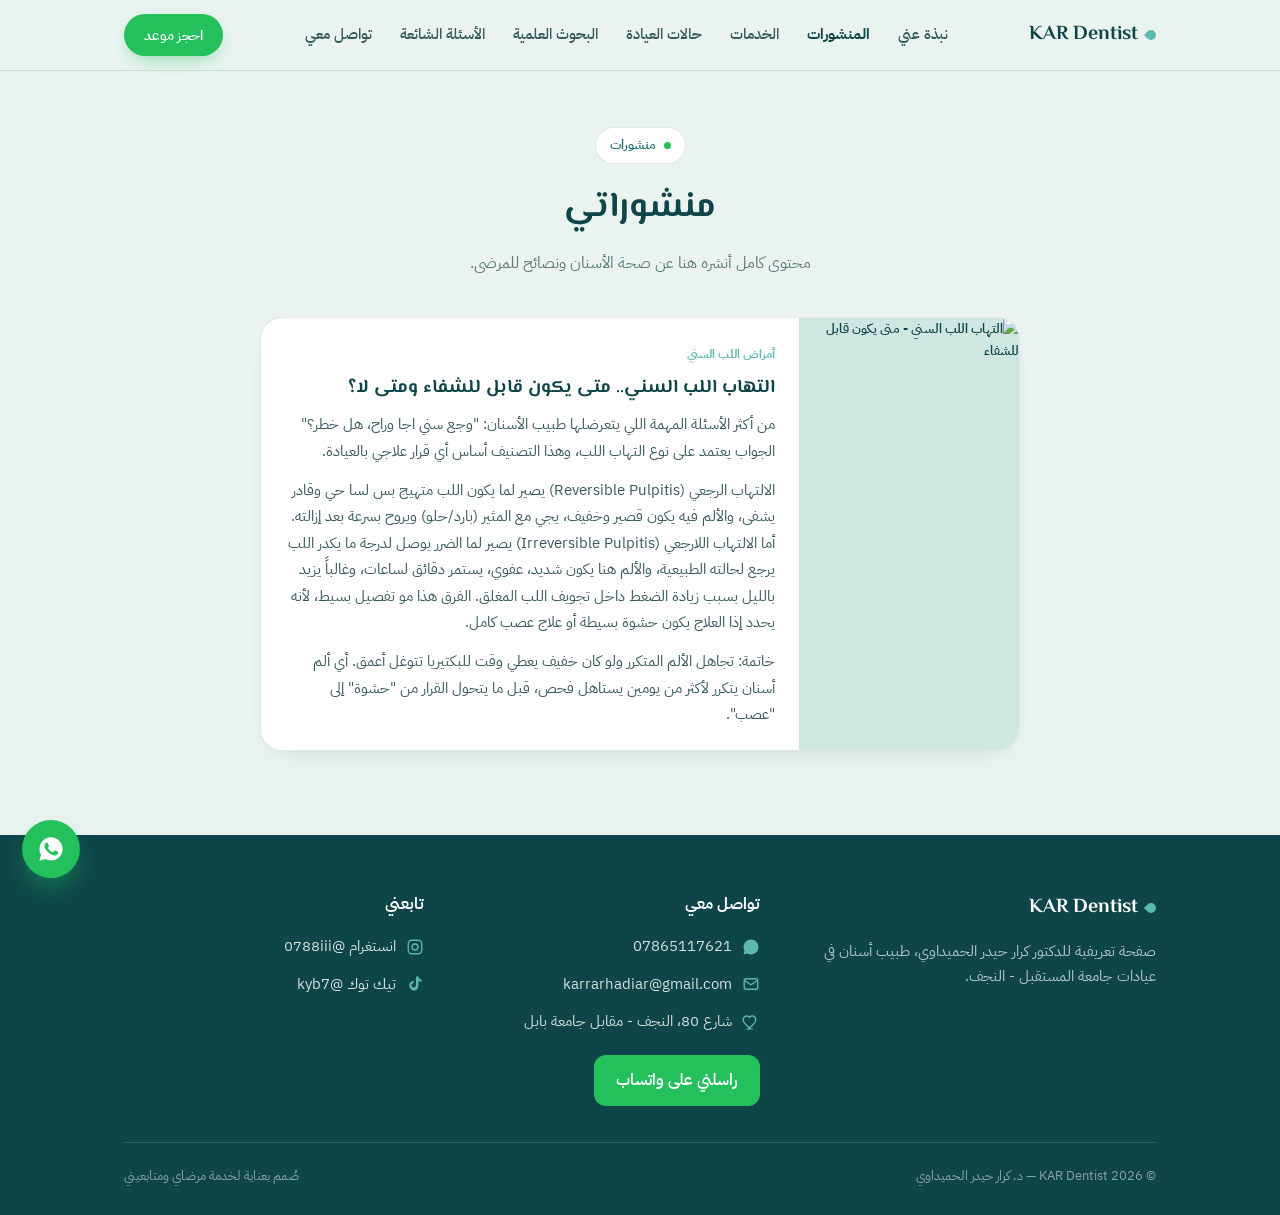
==== posts.html @ bee8a759 "Add files via upload" ====
<!DOCTYPE html>
<html lang="ar" dir="rtl">
<head>
<meta charset="UTF-8">
<meta name="viewport" content="width=device-width, initial-scale=1.0">
<title>المنشورات | KAR Dentist - د. كرار حيدر الحميداوي</title>
<meta name="description" content="منشورات ومقالات توعوية عن صحة الأسنان بقلم د. كرار حيدر الحميداوي.">
<link rel="preconnect" href="https://fonts.googleapis.com">
<link rel="preconnect" href="https://fonts.gstatic.com" crossorigin>
<link href="https://fonts.googleapis.com/css2?family=El+Messiri:wght@500;600;700&family=IBM+Plex+Sans+Arabic:wght@300;400;500;600;700&display=swap" rel="stylesheet">
<link rel="stylesheet" href="styles.css">
</head>
<body>

<header>
  <nav>
    <a href="index.html" class="wordmark"><span class="tooth-dot"></span> KAR Dentist</a>
    <div class="nav-links">
      <a href="index.html#about">نبذة عني</a>
      <a href="posts.html" style="color:var(--teal-deep); font-weight:700;">المنشورات</a>
      <a href="index.html#services">الخدمات</a>
      <a href="index.html#cases">حالات العيادة</a>
      <a href="index.html#research">البحوث العلمية</a>
      <a href="index.html#faq">الأسئلة الشائعة</a>
      <a href="index.html#contact">تواصل معي</a>
    </div>
    <a class="nav-cta" href="https://wa.me/9647865117621?text=%D8%A7%D9%84%D8%B3%D9%84%D8%A7%D9%85%20%D8%B9%D9%84%D9%8A%D9%83%D9%85%20%D8%AF%D9%83%D8%AA%D9%88%D8%B1%20%D9%83%D8%B1%D8%A7%D8%B1%D8%8C%20%D8%A3%D8%B1%D9%8A%D8%AF%20%D8%AD%D8%AC%D8%B2%20%D9%85%D9%88%D8%B9%D8%AF." target="_blank" rel="noopener">
      احجز موعد
    </a>
  </nav>
</header>

<section class="posts" id="posts" style="padding-top:56px;">
  <div class="container">
    <div class="section-head">
      <div class="eyebrow"><span class="dot"></span> منشورات</div>
      <h2>منشوراتي</h2>
      <p>محتوى كامل أنشره هنا عن صحة الأسنان ونصائح للمرضى.</p>
    </div>
    <div class="post-list">

      <!-- انسخ هذا الكارد لكل منشور جديد وبدل الصورة والعنوان والنص، وحطه بالأعلى عشان الأحدث يطلع أول -->
      <article class="post-card">
        <div class="post-thumb">
          <img src="images/post-pulpitis.jpg" alt="التهاب اللب السني - متى يكون قابل للشفاء">
        </div>
        <div class="post-body">
          <span class="post-date">أمراض اللب السني</span>
          <h3>التهاب اللب السني.. متى يكون قابل للشفاء ومتى لا؟</h3>
          <p>من أكثر الأسئلة المهمة اللي يتعرضلها طبيب الأسنان: "وجع سني اجا وراح، هل خطر؟" الجواب يعتمد على نوع التهاب اللب، وهذا التصنيف أساس أي قرار علاجي بالعيادة.</p>
          <p>الالتهاب الرجعي (Reversible Pulpitis) يصير لما يكون اللب متهيج بس لسا حي وقادر يشفى، والألم فيه يكون قصير وخفيف، يجي مع المثير (بارد/حلو) ويروح بسرعة بعد إزالته. أما الالتهاب اللارجعي (Irreversible Pulpitis) يصير لما الضرر يوصل لدرجة ما يكدر اللب يرجع لحالته الطبيعية، والألم هنا يكون شديد، عفوي، يستمر دقائق لساعات، وغالباً يزيد بالليل بسبب زيادة الضغط داخل تجويف اللب المغلق. الفرق هذا مو تفصيل بسيط، لأنه يحدد إذا العلاج يكون حشوة بسيطة أو علاج عصب كامل.</p>
          <p>خاتمة: تجاهل الألم المتكرر ولو كان خفيف يعطي وقت للبكتيريا تتوغل أعمق. أي ألم أسنان يتكرر لأكثر من يومين يستاهل فحص، قبل ما يتحول القرار من "حشوة" إلى "عصب".</p>
        </div>
      </article>

    </div>
  </div>
</section>

<footer id="contact">
  <div class="container">
    <div class="footer-grid">
      <div>
        <a href="index.html" class="wordmark"><span class="tooth-dot"></span> KAR Dentist</a>
        <p style="margin-top:14px;">صفحة تعريفية للدكتور كرار حيدر الحميداوي، طبيب أسنان في عيادات جامعة المستقبل - النجف.</p>
      </div>
      <div>
        <h4>تواصل معي</h4>
        <div class="foot-link">
          <svg width="18" height="18" viewBox="0 0 24 24" fill="currentColor"><path d="M12.04 2c-5.46 0-9.9 4.43-9.9 9.9 0 1.75.46 3.45 1.32 4.95L2 22l5.25-1.38a9.9 9.9 0 0 0 4.79 1.22h.01c5.46 0 9.9-4.43 9.9-9.9 0-2.64-1.03-5.13-2.9-7-1.87-1.87-4.36-2.9-7-2.94Z"/></svg>
          07865117621
        </div>
        <div class="foot-link">
          <svg width="18" height="18" viewBox="0 0 24 24" fill="none" stroke="currentColor" stroke-width="1.8"><rect x="3" y="5" width="18" height="14" rx="2"/><path d="m3 7 9 6 9-6"/></svg>
          karrarhadiar@gmail.com
        </div>
        <div class="foot-link">
          <svg width="18" height="18" viewBox="0 0 24 24" fill="none" stroke="currentColor" stroke-width="1.8"><path d="M12 21s-7-4.35-9.5-9C.6 8.1 2.3 4.5 5.8 4c2-.28 3.4.7 4.2 1.7.8-1 2.2-1.98 4.2-1.7 3.5.5 5.2 4.1 3.3 8-2.5 4.65-9.5 9-9.5 9Z"/></svg>
          شارع 80، النجف - مقابل جامعة بابل
        </div>
        <a class="foot-cta" href="https://wa.me/9647865117621?text=%D8%A7%D9%84%D8%B3%D9%84%D8%A7%D9%85%20%D8%B9%D9%84%D9%8A%D9%83%D9%85%20%D8%AF%D9%83%D8%AA%D9%88%D8%B1%20%D9%83%D8%B1%D8%A7%D8%B1%D8%8C%20%D8%A3%D8%B1%D9%8A%D8%AF%20%D8%AD%D8%AC%D8%B2%20%D9%85%D9%88%D8%B9%D8%AF." target="_blank" rel="noopener">
          راسلني على واتساب
        </a>
      </div>
      <div>
        <h4>تابعني</h4>
        <div class="foot-link">
          <svg width="18" height="18" viewBox="0 0 24 24" fill="none" stroke="currentColor" stroke-width="1.8"><rect x="3" y="3" width="18" height="18" rx="5"/><circle cx="12" cy="12" r="4"/></svg>
          <a href="https://instagram.com/0788iii" target="_blank" rel="noopener">انستغرام @0788iii</a>
        </div>
        <div class="foot-link">
          <svg width="18" height="18" viewBox="0 0 24 24" fill="currentColor"><path d="M16.5 2c.4 2.3 1.9 3.9 4.4 4.1v3c-1.6.1-3-.4-4.4-1.3v6.9c0 3.4-2.7 6.1-6.1 6.1S4.3 17.1 4.3 13.7c0-3.3 2.6-6 5.9-6.1v3.1c-1.6.1-2.9 1.4-2.9 3 0 1.7 1.4 3 3 3s3-1.3 3-3V2h3.2Z"/></svg>
          <a href="https://www.tiktok.com/@kyb7" target="_blank" rel="noopener">تيك توك @kyb7</a>
        </div>
      </div>
    </div>
    <div class="bottom-bar">
      <span>© 2026 KAR Dentist — د. كرار حيدر الحميداوي</span>
      <span>صُمم بعناية لخدمة مرضاي ومتابعيني</span>
    </div>
  </div>
</footer>

<a class="float-wa" href="https://wa.me/9647865117621?text=%D8%A7%D9%84%D8%B3%D9%84%D8%A7%D9%85%20%D8%B9%D9%84%D9%8A%D9%83%D9%85%20%D8%AF%D9%83%D8%AA%D9%88%D8%B1%20%D9%83%D8%B1%D8%A7%D8%B1%D8%8C%20%D8%A3%D8%B1%D9%8A%D8%AF%20%D8%AD%D8%AC%D8%B2%20%D9%85%D9%88%D8%B9%D8%AF." target="_blank" rel="noopener" aria-label="تواصل عبر واتساب">
  <svg width="28" height="28" viewBox="0 0 24 24" fill="#fff"><path d="M12.04 2c-5.46 0-9.9 4.43-9.9 9.9 0 1.75.46 3.45 1.32 4.95L2 22l5.25-1.38a9.9 9.9 0 0 0 4.79 1.22h.01c5.46 0 9.9-4.43 9.9-9.9 0-2.64-1.03-5.13-2.9-7-1.87-1.87-4.36-2.9-7-2.94Zm5.8 14.13c-.24.68-1.4 1.3-1.94 1.38-.5.08-1.12.11-1.8-.11-.42-.13-.96-.31-1.65-.6-2.9-1.25-4.79-4.17-4.94-4.37-.14-.2-1.18-1.57-1.18-3 0-1.42.75-2.12 1.02-2.4.27-.29.58-.36.78-.36h.55c.18 0 .41-.03.64.49.24.56.8 1.94.87 2.08.07.14.11.3.02.49-.09.19-.14.31-.28.47-.14.16-.3.36-.42.48-.14.14-.29.29-.13.57.17.29.75 1.24 1.62 2.01 1.11.99 2.05 1.3 2.34 1.44.29.14.46.12.63-.07.18-.19.75-.87.95-1.17.2-.29.4-.24.66-.14.28.1 1.75.83 2.05.98.3.15.5.22.57.34.08.13.08.72-.16 1.4Z"/></svg>
</a>

</body>
</html>
---- styles.css ----
:root{
    --bg: #EAF3F0;
    --surface: #FFFFFF;
    --ink: #123B3E;
    --ink-soft: #35595C;
    --muted: #5C7B79;
    --teal: #1F6F72;
    --teal-deep: #0E4548;
    --mint: #5FB8AE;
    --mint-pale: #CFE7E1;
    --whatsapp: #23C05C;
    --line: rgba(18,59,62,0.12);
    --shadow: 0 18px 40px -18px rgba(14,69,72,0.35);
  }

  *{margin:0;padding:0;box-sizing:border-box;}

  html{scroll-behavior:smooth;}

  body{
    background:var(--bg);
    color:var(--ink);
    font-family:'IBM Plex Sans Arabic', sans-serif;
    line-height:1.7;
    overflow-x:hidden;
  }

  h1,h2,h3,.wordmark{
    font-family:'El Messiri', 'IBM Plex Sans Arabic', sans-serif;
  }

  a{color:inherit; text-decoration:none;}
  img{display:block; max-width:100%;}
  .container{
    width:100%;
    max-width:1080px;
    margin:0 auto;
    padding:0 24px;
  }

  /* ===== NAV ===== */
  header{
    position:sticky; top:0; z-index:50;
    background:rgba(234,243,240,0.88);
    backdrop-filter:blur(10px);
    border-bottom:1px solid var(--line);
  }
  nav{
    display:flex; align-items:center; justify-content:space-between;
    padding:14px 24px;
    max-width:1080px; margin:0 auto;
  }
  .wordmark{
    font-weight:700; font-size:1.25rem; color:var(--teal-deep);
    display:flex; align-items:center; gap:8px;
  }
  .wordmark .tooth-dot{width:10px;height:10px;border-radius:50% 50% 50% 0;background:var(--mint);transform:rotate(45deg);}
  .nav-links{display:flex; gap:28px; font-size:.95rem; font-weight:500; color:var(--ink-soft);}
  .nav-links a{position:relative; padding:4px 0;}
  .nav-links a::after{content:"";position:absolute;bottom:-2px;right:0;width:0;height:2px;background:var(--mint);transition:width .25s ease;}
  .nav-links a:hover::after{width:100%;}
  .nav-cta{
    background:var(--whatsapp); color:#fff; padding:9px 20px; border-radius:999px;
    font-weight:600; font-size:.9rem; display:flex; align-items:center; gap:6px;
    box-shadow:0 8px 20px -8px rgba(35,192,92,0.6);
  }
  @media (max-width:720px){ .nav-links{display:none;} }

  /* ===== HERO ===== */
  .hero{
    position:relative;
    padding:64px 0 40px;
    overflow:hidden;
  }
  .hero .container{
    display:grid;
    grid-template-columns:1.1fr 0.9fr;
    gap:40px;
    align-items:center;
  }
  .hero-blob{
    position:absolute; inset:0; z-index:0; pointer-events:none;
  }
  .hero-blob svg{position:absolute; top:-120px; left:-160px; opacity:.5;}

  .eyebrow{
    display:inline-flex; align-items:center; gap:8px;
    background:var(--surface); border:1px solid var(--line);
    color:var(--teal); font-weight:600; font-size:.82rem;
    padding:6px 14px; border-radius:999px; margin-bottom:18px;
  }
  .eyebrow span.dot{width:7px;height:7px;border-radius:50%;background:var(--whatsapp);}

  .hero h1{
    font-size:clamp(2.1rem, 4.4vw, 3.1rem);
    font-weight:700; color:var(--teal-deep); line-height:1.25;
    margin-bottom:16px;
  }
  .hero h1 em{
    font-style:normal; color:var(--mint);
    position:relative;
  }
  .hero p.lead{
    color:var(--ink-soft); font-size:1.08rem; max-width:46ch; margin-bottom:30px;
  }
  .hero-actions{display:flex; gap:14px; flex-wrap:wrap;}
  .btn{
    display:inline-flex; align-items:center; gap:9px;
    padding:14px 26px; border-radius:14px; font-weight:600; font-size:.98rem;
    transition:transform .2s ease, box-shadow .2s ease;
  }
  .btn:active{transform:scale(.97);}
  .btn-primary{background:var(--whatsapp); color:#fff; box-shadow:0 14px 30px -12px rgba(35,192,92,0.55);}
  .btn-primary:hover{box-shadow:0 18px 34px -10px rgba(35,192,92,0.7);}
  .btn-ghost{background:transparent; border:1.5px solid var(--teal-deep); color:var(--teal-deep);}
  .btn-ghost:hover{background:var(--teal-deep); color:#fff;}

  .hero-photo{position:relative; z-index:1; justify-self:center;}
  .hero-photo .frame{
    width:min(340px, 80vw); aspect-ratio:3/4; border-radius:44% 56% 52% 48% / 55% 48% 52% 45%;
    overflow:hidden; box-shadow:var(--shadow); border:6px solid var(--surface);
    position:relative;
  }
  .hero-photo .frame img{width:100%; height:100%; object-fit:cover;}
  .hero-photo .badge{
    position:absolute; bottom:-10px; right:-16px;
    background:var(--surface); border-radius:16px; padding:12px 16px;
    box-shadow:var(--shadow); display:flex; align-items:center; gap:10px;
    font-size:.85rem; font-weight:600; color:var(--teal-deep);
  }
  .hero-photo .badge svg{flex-shrink:0;}

  /* smile divider */
  .smile-divider{width:100%; height:60px; display:block;}
  .smile-divider path{fill:var(--surface);}
  .smile-divider.flip path{fill:var(--bg);}

  section{padding:20px 0 84px;}
  .section-head{margin-bottom:40px; text-align:center;}
  .section-head .eyebrow{margin-bottom:14px;}
  .section-head h2{font-size:clamp(1.6rem,3vw,2.2rem); color:var(--teal-deep); font-weight:700;}
  .section-head p{color:var(--muted); max-width:52ch; margin:12px auto 0;}

  /* ===== ABOUT ===== */
  .about{background:var(--surface);}
  .about .container{
    display:grid; grid-template-columns:0.85fr 1.15fr; gap:52px; align-items:center;
  }
  .about-card{
    background:var(--bg); border-radius:28px; padding:10px;
    box-shadow:var(--shadow);
  }
  .about-card img{border-radius:22px; width:100%; aspect-ratio:4/5; object-fit:cover;}
  .about-text h3{color:var(--teal-deep); font-size:1.5rem; margin-bottom:14px;}
  .about-text p{color:var(--ink-soft); margin-bottom:16px;}
  .credentials{list-style:none; display:flex; flex-direction:column; gap:14px; margin-top:22px;}
  .credentials li{
    display:flex; align-items:flex-start; gap:12px; font-size:.98rem; color:var(--ink);
    background:var(--bg); border:1px solid var(--line); padding:12px 16px; border-radius:14px;
  }
  .credentials li svg{flex-shrink:0; margin-top:2px;}
  .credentials b{color:var(--teal-deep);}


  /* ===== CASE REPORTS ===== */
  .cases{background:var(--surface);}
  .case-grid{
    display:grid; grid-template-columns:repeat(3,1fr); gap:22px;
  }
  @media (max-width:900px){ .case-grid{grid-template-columns:repeat(2,1fr);} }
  @media (max-width:600px){ .case-grid{grid-template-columns:1fr;} }
  .case-card{
    background:var(--bg); border-radius:22px; overflow:hidden; border:1px solid var(--line);
    transition:transform .25s ease, box-shadow .25s ease;
  }
  .case-card:hover{transform:translateY(-6px); box-shadow:var(--shadow);}
  .case-thumb{
    aspect-ratio:4/3; background:var(--mint-pale); color:var(--teal-deep);
    display:flex; flex-direction:column; align-items:center; justify-content:center; gap:8px;
    font-size:.85rem; font-weight:600;
  }
  .case-thumb img{width:100%; height:100%; object-fit:cover;}
  .case-body{padding:18px 20px 22px;}
  .case-tag{
    display:inline-block; background:var(--mint-pale); color:var(--teal-deep);
    font-size:.76rem; font-weight:700; padding:4px 12px; border-radius:999px; margin-bottom:10px;
  }
  .case-body h3{color:var(--teal-deep); font-size:1.05rem; margin-bottom:6px;}
  .case-body p{color:var(--muted); font-size:.9rem;}

  /* ===== FAQ ===== */
  .faq{background:var(--bg);}
  .faq-list{max-width:720px; margin:0 auto; display:flex; flex-direction:column; gap:14px;}
  .faq-item{
    background:var(--surface); border:1px solid var(--line); border-radius:16px;
    padding:6px 22px; transition:box-shadow .2s ease;
  }
  .faq-item[open]{box-shadow:0 10px 26px -18px rgba(14,69,72,0.3);}
  .faq-item summary{
    list-style:none; cursor:pointer; padding:16px 0; font-weight:700; color:var(--teal-deep);
    display:flex; align-items:center; justify-content:space-between; gap:12px; font-size:1rem;
  }
  .faq-item summary::-webkit-details-marker{display:none;}
  .faq-item summary::after{
    content:"+"; font-size:1.4rem; font-weight:400; color:var(--mint); flex-shrink:0;
    transition:transform .25s ease;
  }
  .faq-item[open] summary::after{transform:rotate(45deg);}
  .faq-item p{color:var(--ink-soft); padding-bottom:18px; font-size:.95rem;}

  /* ===== POSTS (FULL, NO CAROUSEL) ===== */
  .posts{background:var(--bg);}
  .post-list{
    display:flex; flex-direction:column; gap:24px; max-width:760px; margin:0 auto;
  }
  .post-card{
    display:grid; grid-template-columns:220px 1fr; gap:0;
    background:var(--surface); border:1px solid var(--line); border-radius:22px;
    overflow:hidden; box-shadow:0 10px 26px -18px rgba(14,69,72,0.3);
  }
  @media (max-width:640px){
    .post-card{grid-template-columns:1fr;}
  }
  .post-card .post-thumb{
    background:var(--mint-pale); color:var(--teal-deep);
    display:flex; flex-direction:column; align-items:center; justify-content:center; gap:8px;
    font-size:.82rem; font-weight:600; min-height:160px;
  }
  .post-card .post-thumb img{width:100%; height:100%; object-fit:cover;}
  .post-body{padding:22px 24px;}
  .post-date{
    display:inline-block; color:var(--mint); font-size:.78rem; font-weight:700;
    margin-bottom:8px;
  }
  .post-body h3{color:var(--teal-deep); font-size:1.15rem; margin-bottom:8px;}
  .post-body p{color:var(--ink-soft); font-size:.95rem; line-height:1.75; margin-bottom:12px;}
  .post-body p:last-child{margin-bottom:0;}

  /* ===== SERVICES ===== */
  .services{background:var(--bg);}
  .service-grid{
    display:grid; grid-template-columns:repeat(4,1fr); gap:20px;
  }
  @media (max-width:900px){ .service-grid{grid-template-columns:repeat(2,1fr);} }
  @media (max-width:520px){ .service-grid{grid-template-columns:1fr;} }

  .service-card{
    background:var(--surface); border-radius:22px; padding:28px 22px;
    display:flex; flex-direction:column; gap:14px;
    border:1px solid var(--line);
    transition:transform .25s ease, box-shadow .25s ease;
  }
  .service-card:hover{transform:translateY(-6px); box-shadow:var(--shadow);}
  .service-icon{
    width:54px; height:54px; border-radius:16px;
    background:linear-gradient(145deg, var(--mint-pale), var(--bg));
    display:flex; align-items:center; justify-content:center;
    color:var(--teal-deep);
  }
  .service-card h3{font-size:1.12rem; color:var(--teal-deep); font-weight:700;}
  .service-card p{color:var(--muted); font-size:.92rem; flex-grow:1;}
  .service-link{
    display:inline-flex; align-items:center; gap:6px;
    color:var(--whatsapp); font-weight:600; font-size:.9rem;
  }
  .service-link svg{transition:transform .2s ease;}
  .service-card:hover .service-link svg{transform:translateX(-3px);}

  /* ===== RESEARCH ===== */
  .research{background:var(--surface);}
  .research-list{
    display:flex; flex-direction:column; gap:16px; max-width:760px; margin:0 auto;
  }
  .research-item{
    display:flex; align-items:center; gap:18px;
    background:var(--bg); border:1px solid var(--line); border-radius:18px;
    padding:20px 22px;
  }
  .research-icon{
    width:48px; height:48px; border-radius:14px; flex-shrink:0;
    background:linear-gradient(145deg, var(--mint-pale), var(--surface));
    display:flex; align-items:center; justify-content:center; color:var(--teal-deep);
  }
  .research-info{flex-grow:1;}
  .research-info h3{font-size:1.02rem; color:var(--teal-deep); font-weight:700; margin-bottom:4px;}
  .research-meta{font-size:.86rem; color:var(--muted);}
  .research-link{
    display:inline-flex; align-items:center; gap:6px; flex-shrink:0;
    color:var(--teal); font-weight:600; font-size:.9rem;
    border:1.5px solid var(--teal); padding:8px 16px; border-radius:999px;
  }
  @media (max-width:560px){
    .research-item{flex-wrap:wrap;}
    .research-link{width:100%; justify-content:center;}
  }

  /* ===== SOCIAL ===== */
  .social{background:var(--bg);}
  .social-grid{display:flex; gap:20px; justify-content:center; flex-wrap:wrap;}
  .social-card{
    background:var(--surface); border-radius:20px; padding:26px 34px;
    display:flex; align-items:center; gap:16px; min-width:230px;
    border:1px solid var(--line); box-shadow:0 10px 26px -18px rgba(14,69,72,0.3);
    transition:transform .2s ease;
  }
  .social-card:hover{transform:translateY(-4px);}
  .social-icon{
    width:48px; height:48px; border-radius:14px; display:flex; align-items:center; justify-content:center;
    flex-shrink:0;
  }
  .social-icon.ig{background:linear-gradient(45deg,#f9ce34,#ee2a7b,#6228d7);}
  .social-icon.tt{background:#000;}
  .social-card .handle{font-weight:700; color:var(--teal-deep); font-size:1.02rem;}
  .social-card .plat{font-size:.82rem; color:var(--muted);}

  /* ===== FOOTER / CONTACT ===== */
  footer{
    background:var(--teal-deep); color:#EAF3F0; padding:56px 0 28px; position:relative;
  }
  .footer-grid{
    display:grid; grid-template-columns:1.2fr 1fr 1fr; gap:36px;
    padding-bottom:36px; border-bottom:1px solid rgba(234,243,240,0.15);
  }
  @media (max-width:720px){ .footer-grid{grid-template-columns:1fr; gap:28px;} }
  footer h4{font-size:1rem; margin-bottom:16px; color:#fff; font-weight:700;}
  footer .wordmark{color:#fff;}
  footer p{color:rgba(234,243,240,0.75); font-size:.92rem; margin-bottom:10px;}
  .foot-link{
    display:flex; align-items:center; gap:10px; color:rgba(234,243,240,0.9);
    font-size:.94rem; margin-bottom:12px;
  }
  .foot-link svg{flex-shrink:0; color:var(--mint);}
  .foot-cta{
    display:inline-flex; align-items:center; gap:8px; margin-top:8px;
    background:var(--whatsapp); color:#fff; padding:12px 22px; border-radius:12px; font-weight:600;
  }
  .bottom-bar{
    display:flex; justify-content:space-between; align-items:center; flex-wrap:wrap; gap:12px;
    padding-top:22px; font-size:.82rem; color:rgba(234,243,240,0.55);
  }

  /* floating whatsapp button */
  .float-wa{
    position:fixed; bottom:22px; left:22px; z-index:60;
    width:58px; height:58px; border-radius:50%;
    background:var(--whatsapp); display:flex; align-items:center; justify-content:center;
    box-shadow:0 12px 28px -8px rgba(35,192,92,0.65);
    animation:pulse 2.4s infinite;
  }
  @keyframes pulse{
    0%{box-shadow:0 0 0 0 rgba(35,192,92,0.45);}
    70%{box-shadow:0 0 0 16px rgba(35,192,92,0);}
    100%{box-shadow:0 0 0 0 rgba(35,192,92,0);}
  }

  @media (prefers-reduced-motion: reduce){
    html{scroll-behavior:auto;}
    .float-wa{animation:none;}
    *{transition:none !important;}
  }

  @media (max-width:900px){
    .hero .container{grid-template-columns:1fr; text-align:center;}
    .hero p.lead{margin-inline:auto;}
    .hero-actions{justify-content:center;}
    .about .container{grid-template-columns:1fr;}
    .about-card{max-width:340px; margin:0 auto;}
  }

  a:focus-visible, button:focus-visible{
    outline:3px solid var(--mint); outline-offset:3px; border-radius:6px;
  }
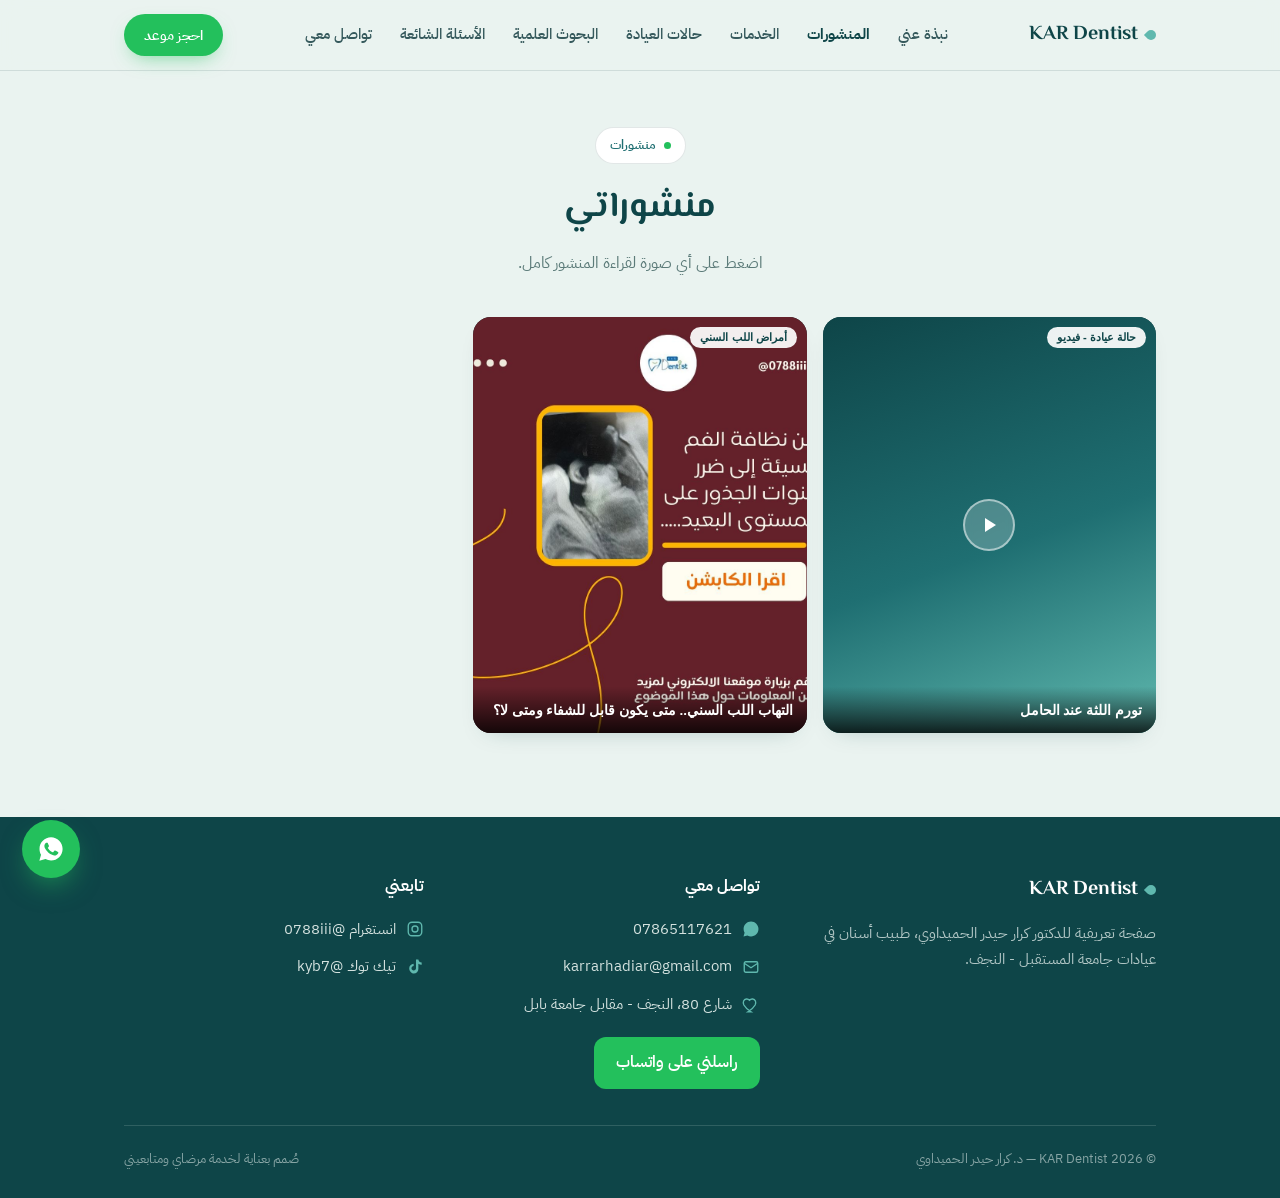
==== commit 51989f87: "Add files via upload" ====
--- a/posts.html
+++ b/posts.html
@@ -19,7 +19,7 @@
       <a href="index.html#about">نبذة عني</a>
       <a href="posts.html" style="color:var(--teal-deep); font-weight:700;">المنشورات</a>
       <a href="index.html#services">الخدمات</a>
-      <a href="index.html#cases">حالات العيادة</a>
+      <a href="cases.html">حالات العيادة</a>
       <a href="index.html#research">البحوث العلمية</a>
       <a href="index.html#faq">الأسئلة الشائعة</a>
       <a href="index.html#contact">تواصل معي</a>
@@ -35,27 +35,24 @@
     <div class="section-head">
       <div class="eyebrow"><span class="dot"></span> منشورات</div>
       <h2>منشوراتي</h2>
-      <p>محتوى كامل أنشره هنا عن صحة الأسنان ونصائح للمرضى.</p>
+      <p>اضغط على أي صورة لقراءة المنشور كامل.</p>
     </div>
-    <div class="post-list">
+    <div class="grid-gallery" id="contentGrid"></div>
+  </div>
+</section>
 
-      <!-- انسخ هذا الكارد لكل منشور جديد وبدل الصورة والعنوان والنص، وحطه بالأعلى عشان الأحدث يطلع أول -->
-      <article class="post-card">
-        <div class="post-thumb">
-          <img src="images/post-pulpitis.jpg" alt="التهاب اللب السني - متى يكون قابل للشفاء">
-        </div>
-        <div class="post-body">
-          <span class="post-date">أمراض اللب السني</span>
-          <h3>التهاب اللب السني.. متى يكون قابل للشفاء ومتى لا؟</h3>
-          <p>من أكثر الأسئلة المهمة اللي يتعرضلها طبيب الأسنان: "وجع سني اجا وراح، هل خطر؟" الجواب يعتمد على نوع التهاب اللب، وهذا التصنيف أساس أي قرار علاجي بالعيادة.</p>
-          <p>الالتهاب الرجعي (Reversible Pulpitis) يصير لما يكون اللب متهيج بس لسا حي وقادر يشفى، والألم فيه يكون قصير وخفيف، يجي مع المثير (بارد/حلو) ويروح بسرعة بعد إزالته. أما الالتهاب اللارجعي (Irreversible Pulpitis) يصير لما الضرر يوصل لدرجة ما يكدر اللب يرجع لحالته الطبيعية، والألم هنا يكون شديد، عفوي، يستمر دقائق لساعات، وغالباً يزيد بالليل بسبب زيادة الضغط داخل تجويف اللب المغلق. الفرق هذا مو تفصيل بسيط، لأنه يحدد إذا العلاج يكون حشوة بسيطة أو علاج عصب كامل.</p>
-          <p>خاتمة: تجاهل الألم المتكرر ولو كان خفيف يعطي وقت للبكتيريا تتوغل أعمق. أي ألم أسنان يتكرر لأكثر من يومين يستاهل فحص، قبل ما يتحول القرار من "حشوة" إلى "عصب".</p>
-        </div>
-      </article>
-
+<div class="modal-overlay" id="modalOverlay">
+  <div class="modal-box">
+    <button class="modal-close" id="modalClose" aria-label="إغلاق">×</button>
+    <div class="modal-img" id="modalImgWrap"><img id="modalImg" src="" alt=""></div>
+    <div class="modal-embed" id="modalEmbed"></div>
+    <div class="modal-body">
+      <span class="modal-tag" id="modalTag"></span>
+      <h3 id="modalTitle"></h3>
+      <div id="modalContent"></div>
     </div>
   </div>
-</section>
+</div>
 
 <footer id="contact">
   <div class="container">
@@ -105,5 +102,33 @@
   <svg width="28" height="28" viewBox="0 0 24 24" fill="#fff"><path d="M12.04 2c-5.46 0-9.9 4.43-9.9 9.9 0 1.75.46 3.45 1.32 4.95L2 22l5.25-1.38a9.9 9.9 0 0 0 4.79 1.22h.01c5.46 0 9.9-4.43 9.9-9.9 0-2.64-1.03-5.13-2.9-7-1.87-1.87-4.36-2.9-7-2.94Zm5.8 14.13c-.24.68-1.4 1.3-1.94 1.38-.5.08-1.12.11-1.8-.11-.42-.13-.96-.31-1.65-.6-2.9-1.25-4.79-4.17-4.94-4.37-.14-.2-1.18-1.57-1.18-3 0-1.42.75-2.12 1.02-2.4.27-.29.58-.36.78-.36h.55c.18 0 .41-.03.64.49.24.56.8 1.94.87 2.08.07.14.11.3.02.49-.09.19-.14.31-.28.47-.14.16-.3.36-.42.48-.14.14-.29.29-.13.57.17.29.75 1.24 1.62 2.01 1.11.99 2.05 1.3 2.34 1.44.29.14.46.12.63-.07.18-.19.75-.87.95-1.17.2-.29.4-.24.66-.14.28.1 1.75.83 2.05.98.3.15.5.22.57.34.08.13.08.72-.16 1.4Z"/></svg>
 </a>
 
+<script>
+window.GALLERY_ITEMS = [
+  {
+    type: 'video',
+    igUrl: 'https://www.instagram.com/reel/Dc10vzHNth6/',
+    tag: 'حالة عيادة - فيديو',
+    title: 'تورم اللثة عند الحامل',
+    body: `
+      <p>مشكلة التورم والالتهاب الحاد غالباً تمنع مفعول البنج، وهو ما مرت به هذه المريضة.</p>
+      <p>تم وضع الخطة العلاجية الصحيحة لمدة 5 أيام للسيطرة على الالتهاب، ثم إجراء القلع.</p>
+      <p class="case-closing">التشخيص الصحيح يختصر عليك الكثير من الألم!</p>
+    `
+  },
+  {
+    img: 'images/post-pulpitis.jpg',
+    tag: 'أمراض اللب السني',
+    title: 'التهاب اللب السني.. متى يكون قابل للشفاء ومتى لا؟',
+    body: `
+      <p>من أكثر الأسئلة المهمة اللي يتعرضلها طبيب الأسنان: "وجع سني اجا وراح، هل خطر؟" الجواب يعتمد على نوع التهاب اللب، وهذا التصنيف أساس أي قرار علاجي بالعيادة.</p>
+      <p>الالتهاب الرجعي (Reversible Pulpitis) يصير لما يكون اللب متهيج بس لسا حي وقادر يشفى، والألم فيه يكون قصير وخفيف، يجي مع المثير (بارد/حلو) ويروح بسرعة بعد إزالته. أما الالتهاب اللارجعي (Irreversible Pulpitis) يصير لما الضرر يوصل لدرجة ما يكدر اللب يرجع لحالته الطبيعية، والألم هنا يكون شديد، عفوي، يستمر دقائق لساعات، وغالباً يزيد بالليل بسبب زيادة الضغط داخل تجويف اللب المغلق. الفرق هذا مو تفصيل بسيط، لأنه يحدد إذا العلاج يكون حشوة بسيطة أو علاج عصب كامل.</p>
+      <p>خاتمة: تجاهل الألم المتكرر ولو كان خفيف يعطي وقت للبكتيريا تتوغل أعمق. أي ألم أسنان يتكرر لأكثر من يومين يستاهل فحص، قبل ما يتحول القرار من "حشوة" إلى "عصب".</p>
+    `
+  }
+];
+</script>
+<script async src="https://www.instagram.com/embed.js"></script>
+<script src="script.js"></script>
+
 </body>
 </html>
--- a/styles.css
+++ b/styles.css
@@ -162,31 +162,148 @@
   .credentials b{color:var(--teal-deep);}
 
 
-  /* ===== CASE REPORTS ===== */
-  .cases{background:var(--surface);}
-  .case-grid{
-    display:grid; grid-template-columns:repeat(3,1fr); gap:22px;
-  }
-  @media (max-width:900px){ .case-grid{grid-template-columns:repeat(2,1fr);} }
-  @media (max-width:600px){ .case-grid{grid-template-columns:1fr;} }
-  .case-card{
-    background:var(--bg); border-radius:22px; overflow:hidden; border:1px solid var(--line);
+  /* ===== EXPLORE NAV CARDS ===== */
+  .explore{background:var(--surface);}
+  .explore-grid{
+    display:grid; grid-template-columns:1fr 1fr; gap:24px; max-width:820px; margin:0 auto;
+  }
+  .explore-grid.single{
+    grid-template-columns:1fr; max-width:380px;
+  }
+  @media (max-width:640px){ .explore-grid{grid-template-columns:1fr;} }
+  .explore-card{
+    background:var(--bg); border:1px solid var(--line); border-radius:24px;
+    padding:34px 28px; text-align:center;
     transition:transform .25s ease, box-shadow .25s ease;
   }
-  .case-card:hover{transform:translateY(-6px); box-shadow:var(--shadow);}
-  .case-thumb{
-    aspect-ratio:4/3; background:var(--mint-pale); color:var(--teal-deep);
-    display:flex; flex-direction:column; align-items:center; justify-content:center; gap:8px;
-    font-size:.85rem; font-weight:600;
-  }
-  .case-thumb img{width:100%; height:100%; object-fit:cover;}
-  .case-body{padding:18px 20px 22px;}
+  .explore-card:hover{transform:translateY(-6px); box-shadow:var(--shadow);}
+  .explore-icon{
+    width:64px; height:64px; margin:0 auto 18px; border-radius:18px;
+    background:var(--mint-pale); color:var(--teal-deep);
+    display:flex; align-items:center; justify-content:center;
+  }
+  .explore-card h3{color:var(--teal-deep); font-size:1.2rem; margin-bottom:10px;}
+  .explore-card p{color:var(--muted); font-size:.92rem; margin-bottom:18px;}
+  .explore-link{
+    display:inline-flex; align-items:center; gap:6px;
+    color:var(--teal); font-weight:700; font-size:.92rem;
+  }
+  .explore-card:hover .explore-link svg{transform:translateX(-3px);}
+  .explore-link svg{transition:transform .2s ease;}
+
+  /* ===== GRID GALLERY (posts.html / cases.html) ===== */
+  .grid-gallery{
+    display:grid; grid-template-columns:repeat(3,1fr); gap:16px;
+  }
+  @media (max-width:760px){ .grid-gallery{grid-template-columns:repeat(2,1fr);} }
+  @media (max-width:460px){ .grid-gallery{grid-template-columns:1fr;} }
+  .grid-tile{
+    position:relative; aspect-ratio:4/5; border-radius:18px; overflow:hidden;
+    border:none; padding:0; cursor:pointer; background:var(--ink);
+    box-shadow:0 10px 24px -16px rgba(14,69,72,0.35);
+    transition:transform .25s ease;
+  }
+  .grid-tile:hover{transform:translateY(-4px);}
+  .grid-tile img{width:100%; height:100%; object-fit:cover; display:block;}
+  .grid-tile-overlay{
+    position:absolute; bottom:0; right:0; left:0;
+    background:linear-gradient(0deg, rgba(0,0,0,0.8), transparent 75%);
+    color:#fff; font-size:.85rem; font-weight:600; text-align:right;
+    padding:30px 14px 12px; line-height:1.5;
+  }
+  .grid-tile-tag{
+    position:absolute; top:10px; right:10px;
+    background:rgba(255,255,255,0.92); color:var(--teal-deep);
+    font-size:.7rem; font-weight:700; padding:4px 10px; border-radius:999px;
+  }
+  .grid-tile-video{
+    width:100%; height:100%;
+    background:linear-gradient(160deg, var(--teal-deep), var(--teal) 55%, var(--mint));
+    display:flex; align-items:center; justify-content:center;
+  }
+  .grid-tile-play{
+    width:52px; height:52px; border-radius:50%;
+    background:rgba(255,255,255,0.22); backdrop-filter:blur(4px);
+    border:2px solid rgba(255,255,255,0.5);
+    display:flex; align-items:center; justify-content:center;
+  }
+  .modal-embed{
+    display:none; padding:24px 20px 0; background:var(--surface);
+  }
+
+  /* ===== MODAL (professional full-post reading view) ===== */
+  .modal-overlay{
+    position:fixed; inset:0; z-index:100;
+    background:rgba(14,32,33,0.72); backdrop-filter:blur(3px);
+    display:flex; align-items:center; justify-content:center;
+    padding:20px; opacity:0; pointer-events:none; transition:opacity .25s ease;
+  }
+  .modal-overlay.is-open{opacity:1; pointer-events:auto;}
+  .modal-box{
+    background:var(--surface); border-radius:26px; overflow:hidden;
+    max-width:640px; width:100%; max-height:88vh; overflow-y:auto;
+    position:relative; box-shadow:0 30px 60px -20px rgba(0,0,0,0.4);
+    transform:translateY(16px); transition:transform .25s ease;
+  }
+  .modal-overlay.is-open .modal-box{transform:translateY(0);}
+  .modal-close{
+    position:absolute; top:14px; left:14px; z-index:5;
+    width:36px; height:36px; border-radius:50%; border:none;
+    background:rgba(255,255,255,0.9); color:var(--teal-deep);
+    font-size:1.3rem; line-height:1; cursor:pointer;
+    display:flex; align-items:center; justify-content:center;
+    box-shadow:0 6px 16px -8px rgba(0,0,0,0.4);
+  }
+  .modal-img{width:100%; max-height:360px; overflow:hidden; background:var(--ink);}
+  .modal-img img{width:100%; height:100%; object-fit:cover; display:block;}
+  .modal-body{padding:26px 26px 34px;}
+  .modal-tag{
+    display:inline-block; background:var(--mint-pale); color:var(--teal-deep);
+    font-size:.76rem; font-weight:700; padding:4px 12px; border-radius:999px; margin-bottom:12px;
+  }
+  .modal-body h3{color:var(--teal-deep); font-size:1.25rem; margin-bottom:14px; line-height:1.5;}
+  .modal-body h4{color:var(--teal-deep); font-size:1rem; margin:20px 0 10px;}
+  .modal-body p{color:var(--ink-soft); font-size:.95rem; line-height:1.8; margin-bottom:12px;}
+  .modal-body p:last-child{margin-bottom:0;}
+  .modal-body p.case-closing{color:var(--teal-deep); font-weight:700; margin-top:16px;}
+  @media (prefers-reduced-motion: reduce){
+    .modal-overlay, .modal-box{transition:none;}
+  }
+
+
+  .case-list{
+    display:flex; flex-direction:column; gap:28px; max-width:760px; margin:0 auto;
+  }
+  .case-report{
+    background:var(--bg); border:1px solid var(--line); border-radius:24px;
+    overflow:hidden; box-shadow:0 10px 26px -18px rgba(14,69,72,0.3);
+  }
+  .case-report-thumb{
+    width:100%; max-height:420px; overflow:hidden; background:var(--ink);
+  }
+  .case-report-thumb img{width:100%; height:100%; object-fit:cover; display:block;}
+  .case-report-body{padding:26px 26px 30px;}
   .case-tag{
     display:inline-block; background:var(--mint-pale); color:var(--teal-deep);
-    font-size:.76rem; font-weight:700; padding:4px 12px; border-radius:999px; margin-bottom:10px;
-  }
-  .case-body h3{color:var(--teal-deep); font-size:1.05rem; margin-bottom:6px;}
-  .case-body p{color:var(--muted); font-size:.9rem;}
+    font-size:.76rem; font-weight:700; padding:4px 12px; border-radius:999px; margin-bottom:12px;
+  }
+  .case-report-body h3{color:var(--teal-deep); font-size:1.2rem; margin-bottom:14px; line-height:1.5;}
+  .case-report-body h4{color:var(--teal-deep); font-size:1rem; margin:20px 0 10px;}
+  .case-report-body p{color:var(--ink-soft); font-size:.95rem; line-height:1.8; margin-bottom:12px;}
+  .case-report-body p:last-child{margin-bottom:0;}
+  .case-report-body p.case-closing{
+    color:var(--teal-deep); font-weight:700; font-size:.98rem; margin-top:16px;
+  }
+  .case-findings{
+    list-style:none; display:flex; flex-direction:column; gap:10px; margin-bottom:14px;
+  }
+  .case-findings li{
+    position:relative; padding-right:22px; color:var(--ink-soft); font-size:.94rem; line-height:1.7;
+  }
+  .case-findings li::before{
+    content:""; position:absolute; right:0; top:9px;
+    width:8px; height:8px; border-radius:50%; background:var(--mint);
+  }
 
   /* ===== FAQ ===== */
   .faq{background:var(--bg);}
